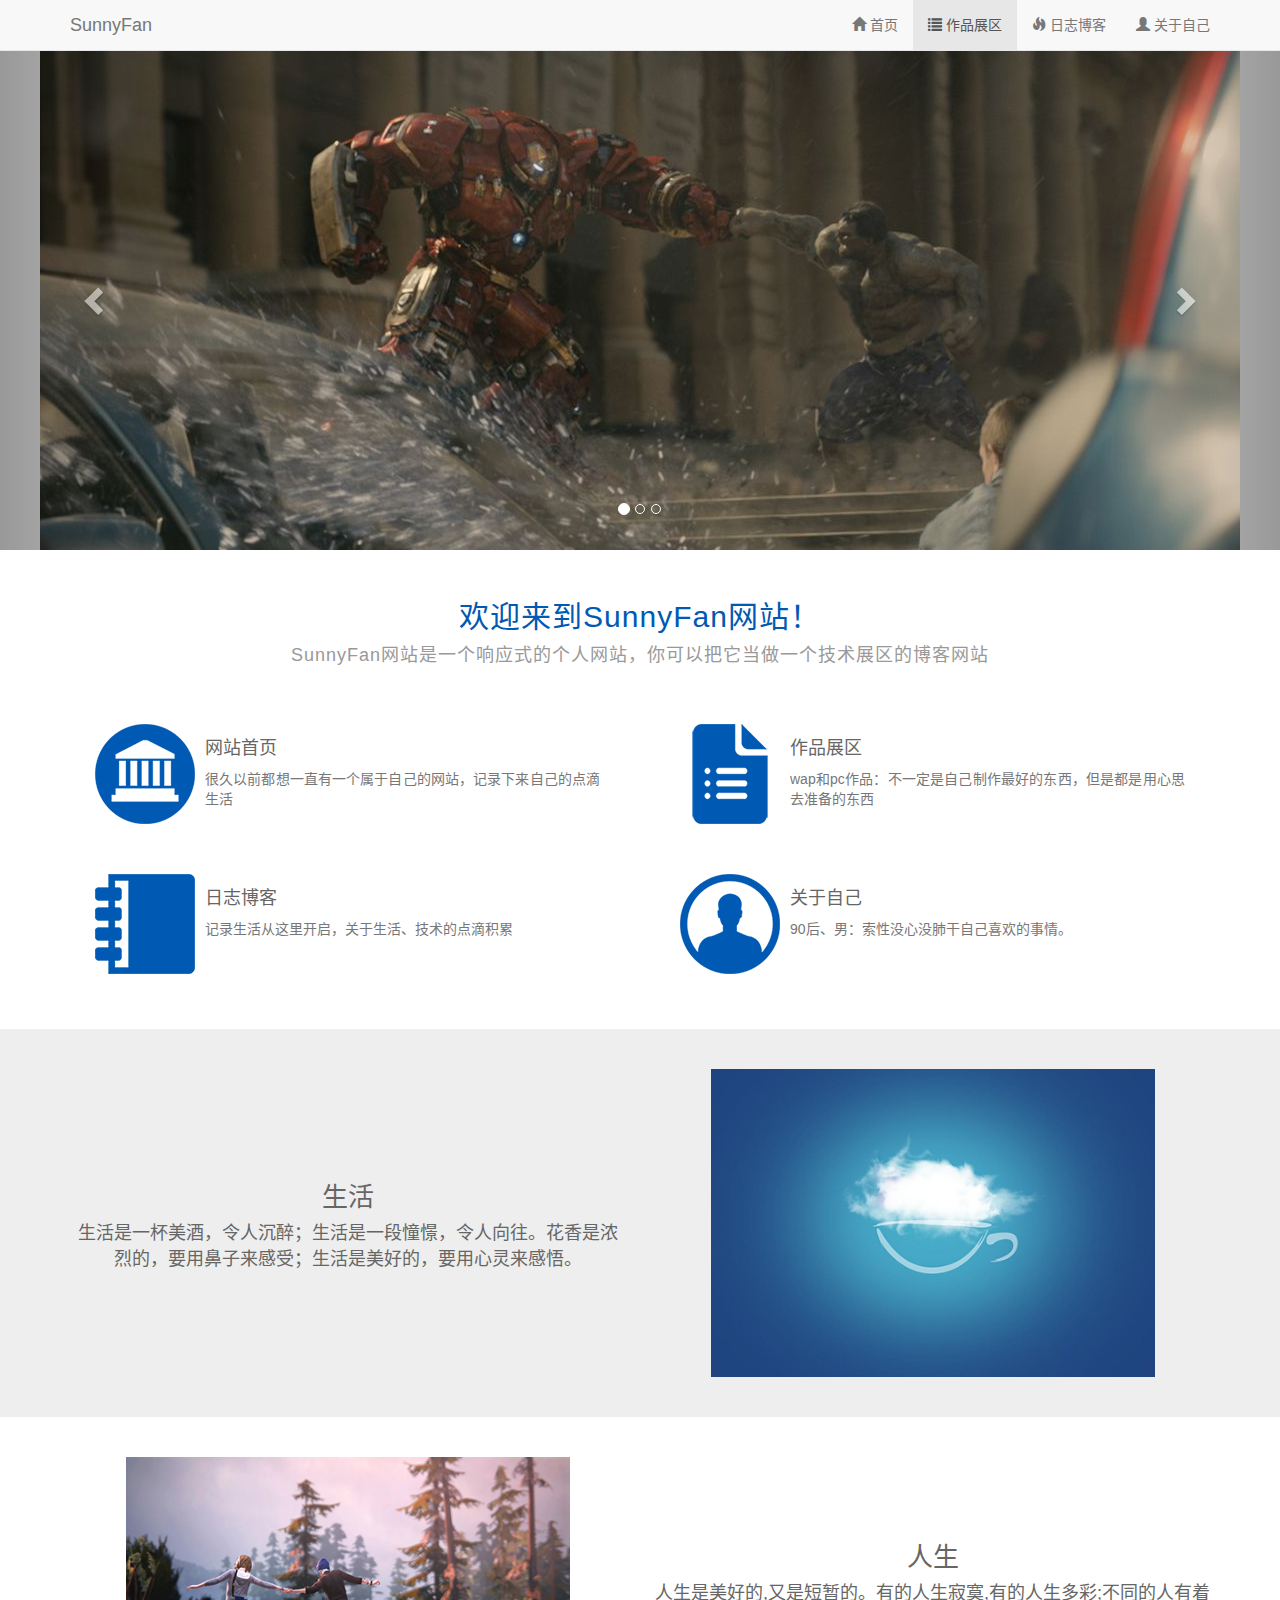
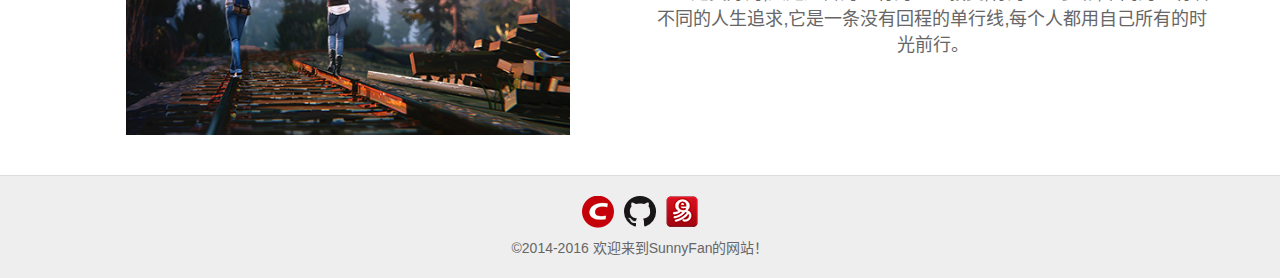
==== information.html @ e87c5fbc "add file" ====
<!DOCTYPE html>
<html lang="zh-cn">
<head>
	<meta charset="UTF-8">
	<meta http-equiv="X-UA-Compatible" content="IE=edge">
	<meta name="viewport" content="width=device-width, initial-scale=1">
	<meta name="keywords" content="SunnyFan，fx35792，fanfan，blog">
	<meta name="description" content="SunnFan是一个个人网站">
	<link rel="icon" href="favicon.ico" type="image/x-icon" />
	<title>SunnyFan</title>
	<!--public-->
	<link rel="stylesheet" type="text/css" href="css/public/bootstrap.css">
	<link rel="stylesheet" type="text/css" href="css/public/common.css">
	<link rel="stylesheet" type="text/css" href="css/index/index.css">

	<!--[if lt IE 9]>
    <script type="text/javascript" src="js/public/html5shiv.min.js"></script>
    <script type="text/javascript" src="js/public/respond.min.js"></script>
    <![endif]-->
	<!--index-->
</head>
<body>
	<!--navigation-->
	<nav class="navbar navbar-default navbar-fixed-top">
		<div class="container">
			<div class="navbar-header">				
				<a class="navbar-brand" href="index.html">SunnyFan</a>
				<button type="button" class="navbar-toggle" data-toggle="collapse" data-target="#navbar-collapse" >
					<span class="icon-bar"></span>
					<span class="icon-bar"></span>
					<span class="icon-bar"></span>
				</button>
			</div>
			<div class="collapse navbar-collapse" id="navbar-collapse">
				<ul class="nav navbar-nav navbar-right header-nav-mar">
					<li>
						<a href="index.html"><span class="glyphicon glyphicon-home"></span> 首页</a>
					</li>
					<li class="active">
						<a href="case.html"><span class="glyphicon glyphicon-list"></span> 作品展区</a>
					</li>
					<li>
						<a href="information.html"><span class="glyphicon glyphicon-fire"></span> 日志博客</a>
					</li>
					<li>
						<a href="about.html"><span class="glyphicon glyphicon-user"></span> 关于自己</a>
					</li>
				</ul>
			</div>			
		</div>		
	</nav>
	<!--轮播图-->
	<div id="myCarousel" class="carousel slide">
		<ol class="carousel-indicators">
			<li data-target="#myCarousel" data-slide-to="0" class="active"></li>
			<li data-target="#myCarousel" data-slide-to="1"></li>
			<li data-target="#myCarousel" data-slide-to="2"></li>
		</ol>
		<div class="carousel-inner">
			<div class="item active" style="background:#ccc">
				<img src="images/index/slide1.jpg" alt="第一张">
			</div>
			<div class="item" style="background:#ddd">
				<img src="images/index/slide2.jpg" alt="第一张">
			</div>
			<div class="item" style="background:#eee">
				<img src="images/index/slide3.jpg" alt="第一张">
			</div>
		</div>
		<!-- 
		<a href="#myCarousel" data-slide="prev" class="carousel-control left">&lsaquo;</a>
		<a href="#myCarousel" data-slide="next" class="carousel-control right">&rsaquo;</a> 
		-->
		<a href="#myCarousel" data-slide="prev" class="carousel-control left">
			<span class="glyphicon glyphicon-chevron-left"></span>
		</a>
		<a href="#myCarousel" data-slide="next" class="carousel-control right">
			<span class="glyphicon glyphicon-chevron-right"></span>
		</a>
	</div>
	<!--tab1-->
	<div class="tab1">
		<div class="container">
			<div class="part1">
				<h2 class="tab-h2">欢迎来到SunnyFan网站！</h2>
				<p class="tab-p">SunnyFan网站是一个响应式的个人网站，你可以把它当做一个技术展区的博客网站</p>
			</div>			
			<div class="row">
				<div class="col-md-6">
					<div class="media medie-item">
						<div class="media-left">
							<img src="images/index/media-item1.png" class="media-object" alt="">
						</div>
						<div class="media-body">
							<h4 class="media-heading">网站首页</h4>
							<p class="text-muted text-content">
								很久以前都想一直有一个属于自己的网站，记录下来自己的点滴生活
							</p>
						</div>
					</div>
				</div>
				<div class="col-md-6">
					<div class="media medie-item">
						<div class="media-left">
							<img src="images/index/media-item2.png" class="media-object" alt="">
						</div>
						<div class="media-body">
							<h4 class="media-heading">作品展区</h4>
							<p class="text-muted text-content">
								wap和pc作品：不一定是自己制作最好的东西，但是都是用心思去准备的东西
							</p>
						</div>
					</div>
				</div>
				<div class="col-md-6">
					<div class="media medie-item">
						<div class="media-left">
							<img src="images/index/media-item3.png" class="media-object" alt="">
						</div>
						<div class="media-body">
							<h4 class="media-heading">日志博客</h4>
							<p class="text-muted text-content">
								记录生活从这里开启，关于生活、技术的点滴积累
							</p>
						</div>
					</div>
				</div>
				<div class="col-md-6">
					<div class="media medie-item">
						<div class="media-left">
							<img src="images/index/media-item4.png" class="media-object" alt="">
						</div>
						<div class="media-body">
							<h4 class="media-heading">关于自己</h4>
							<p class="text-muted text-content">
								90后、男：索性没心没肺干自己喜欢的事情。
							</p>
						</div>
					</div>
				</div>
			</div>
		</div>		
	</div>
	
	<!--tab2-->
	<div class="tab2">
		<div class="container">
			<div class="row">
				<div class="col-md-6 col-sm-6 tab2-img">
					<img src="images/index/tab2-ico1.png" class="img-responsive center-block auto" alt="生活">
				</div>					
				<div class="col-md-6 col-sm-6 text tab2-text">
					<h3>生活</h3>
					<p>生活是一杯美酒，令人沉醉；生活是一段憧憬，令人向往。花香是浓烈的，要用鼻子来感受；生活是美好的，要用心灵来感悟。</p>
				</div>						
			</div>
		</div>
	</div>

	<!--tab3-->
	<div class="tab3">
		<div class="container">
			<div class="row">
				<div class="col-md-6 col-sm-6">
					<img src="images/index/tab2-ico2.png" class="img-responsive center-block auto" alt="人生">
				</div>
				<div class="col-md-6 col-sm-6 text">
					<h3>人生</h3>
					<p>人生是美好的,又是短暂的。有的人生寂寞,有的人生多彩;不同的人有着不同的人生追求,它是一条没有回程的单行线,每个人都用自己所有的时光前行。</p>
				</div>				
			</div>
		</div>
	</div>

	<footer id="footer">
		<div class="container">
			<div class="footer_img">
				<a href="http://blog.csdn.net/u013630488?viewmode=list" target="_blank">
					<img src="images/public/iconfont-csdn.png" alt="csdn">
				</a>
				<a href="https://github.com/fx35792" target="_blank">
					<img src="images/public/iconfont-github.png" alt="github">
				</a>
				<a href="mailto:fx35792@163.com" target="_blank">
					<img src="images/public/iconfont-email.png" alt="email">
				</a>
			</div>
			<p>&copy;2014-2016 欢迎来到SunnyFan的网站！</p>
		</div>
	</footer>

	<script type="text/javascript" src="js/public/jquery.min.js"></script>
	<script type="text/javascript" src="js/public/bootstrap.js"></script>
	<script type="text/javascript" src="js/index/index.js"></script>
</body>
</html>
---- css/public/common.css ----
body{font-family: "Helvetica Neue", Helvetica,Arial,"Microsoft Yahei UI", "Microsoft Yahei",SimHei,"\5B8B\4F53",SimSun, sans-serif;color:#666;}
/**navigation**/
.header-nav-mar{margin-top: 0;}
/**轮播图**/
#myCarousel{margin-top:50px;}
.carousel-inner img{margin:0 auto;}
/*.carousel-control{font-size: 70px;}*/
/**footer**/
#footer{padding:10px 0px;background:#eee;border-top:1px solid #ddd;}
#footer p{text-align: center;}
.footer_img{width:auto;margin:10px auto;text-align: center;}
.footer_img a{display: inline-block;margin:0px 3px;}
---- css/index/index.css ----
.tab1{margin:30px 0;color: #666;}
.part1{margin-bottom: 30px;text-align: center;}
.tab-h2{font-size: 20px;letter-spacing: 1px;color: #0059b2;}
.tab-p{font-size: 15px;letter-spacing: 1px;color:#999;}
.medie-item{padding: 25px;}
.media-heading{margin:15px 0px 10px 0px;}
.text-content{text-align: justify;}

.tab2{background: #eee;padding:40px 20px;text-align: center;}
.tab2 img{width:80%;height: 80%;}

.tab3{padding:40px 20px;text-align: center;}
.tab3 img{width:80%;height: 80%;}

.text h3{font-size: 20px;}
.text p{font-size: 14px;}

/**中等屏幕 （桌面显示器，大于等于992px）**/
@media (min-width:768px){
.tab-h2{font-size: 26px;}
.tab-p{font-size: 16px;}

.text h3{font-size: 22px;}
.text p{font-size: 15px;}

.tab2-text{float: left;}
.tab2-img{float: right;}
}
/**中等屏幕 （桌面显示器，大于等于992px）**/
@media (min-width:992px){
.tab-h2{font-size: 28px;}
.tab-p{font-size: 17px;}

.text h3{font-size: 24px;}
.text p{font-size: 16px;}
}
/**中等屏幕 （桌面显示器，大于等于1200px）**/
@media (min-width:1200px){
.tab-h2{font-size: 30px;}
.tab-p{font-size: 18px;}

.text h3{font-size: 26px;}
.text p{font-size: 18px;}
}
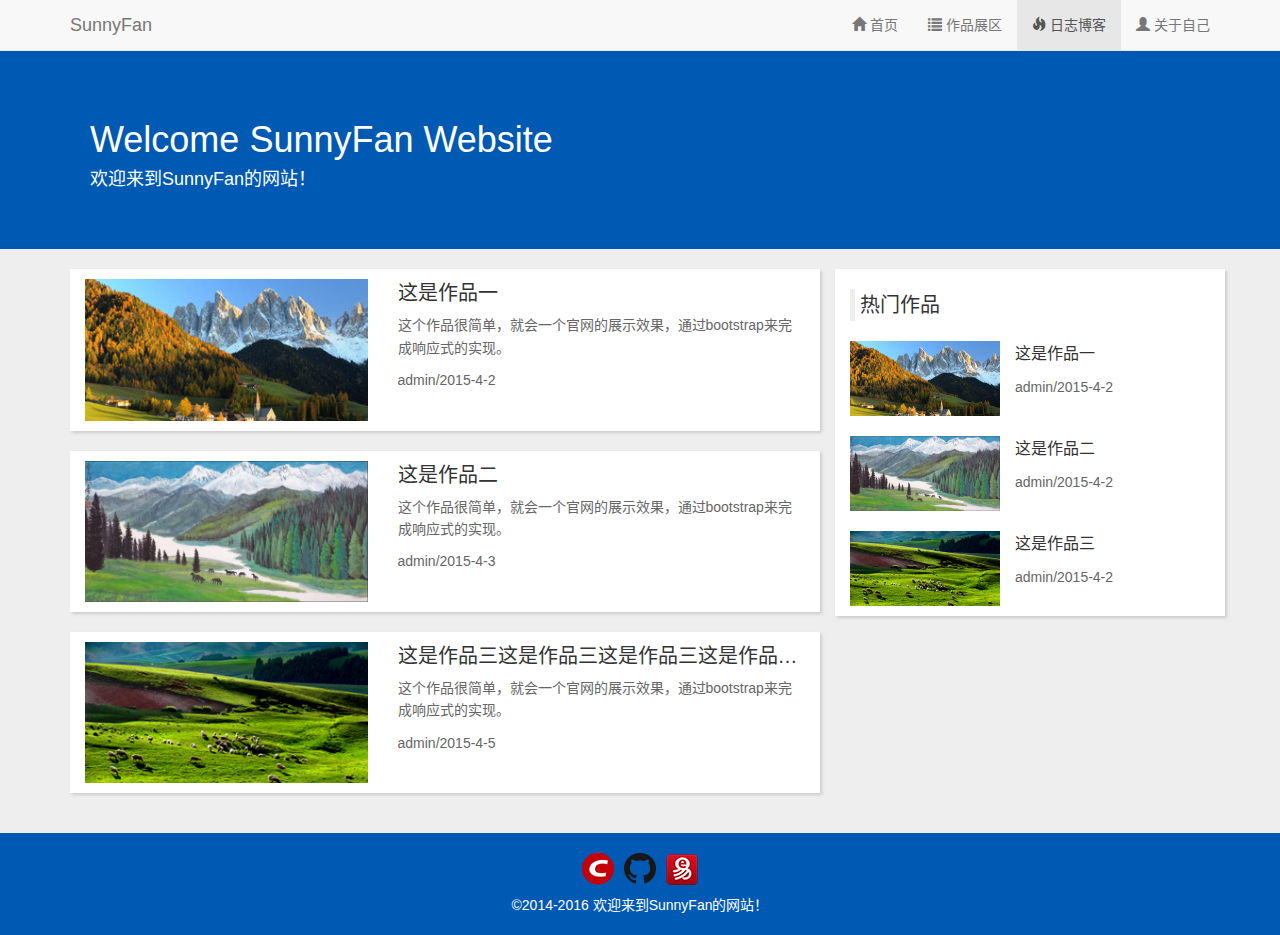
==== commit b1fcb31d: "add file" ====
--- a/information.html
+++ b/information.html
@@ -11,7 +11,7 @@
 	<!--public-->
 	<link rel="stylesheet" type="text/css" href="css/public/bootstrap.css">
 	<link rel="stylesheet" type="text/css" href="css/public/common.css">
-	<link rel="stylesheet" type="text/css" href="css/index/index.css">
+	<link rel="stylesheet" type="text/css" href="css/information/information.css">
 
 	<!--[if lt IE 9]>
     <script type="text/javascript" src="js/public/html5shiv.min.js"></script>
@@ -36,10 +36,10 @@
 					<li>
 						<a href="index.html"><span class="glyphicon glyphicon-home"></span> 首页</a>
 					</li>
-					<li class="active">
+					<li>
 						<a href="case.html"><span class="glyphicon glyphicon-list"></span> 作品展区</a>
 					</li>
-					<li>
+					<li  class="active">
 						<a href="information.html"><span class="glyphicon glyphicon-fire"></span> 日志博客</a>
 					</li>
 					<li>
@@ -49,128 +49,102 @@
 			</div>			
 		</div>		
 	</nav>
-	<!--轮播图-->
-	<div id="myCarousel" class="carousel slide">
-		<ol class="carousel-indicators">
-			<li data-target="#myCarousel" data-slide-to="0" class="active"></li>
-			<li data-target="#myCarousel" data-slide-to="1"></li>
-			<li data-target="#myCarousel" data-slide-to="2"></li>
-		</ol>
-		<div class="carousel-inner">
-			<div class="item active" style="background:#ccc">
-				<img src="images/index/slide1.jpg" alt="第一张">
-			</div>
-			<div class="item" style="background:#ddd">
-				<img src="images/index/slide2.jpg" alt="第一张">
-			</div>
-			<div class="item" style="background:#eee">
-				<img src="images/index/slide3.jpg" alt="第一张">
-			</div>
-		</div>
-		<!-- 
-		<a href="#myCarousel" data-slide="prev" class="carousel-control left">&lsaquo;</a>
-		<a href="#myCarousel" data-slide="next" class="carousel-control right">&rsaquo;</a> 
-		-->
-		<a href="#myCarousel" data-slide="prev" class="carousel-control left">
-			<span class="glyphicon glyphicon-chevron-left"></span>
-		</a>
-		<a href="#myCarousel" data-slide="next" class="carousel-control right">
-			<span class="glyphicon glyphicon-chevron-right"></span>
-		</a>
-	</div>
-	<!--tab1-->
-	<div class="tab1">
+	
+	<!--jumbotron-->
+	<div class="jumbotron">
 		<div class="container">
-			<div class="part1">
-				<h2 class="tab-h2">欢迎来到SunnyFan网站！</h2>
-				<p class="tab-p">SunnyFan网站是一个响应式的个人网站，你可以把它当做一个技术展区的博客网站</p>
-			</div>			
-			<div class="row">
-				<div class="col-md-6">
-					<div class="media medie-item">
-						<div class="media-left">
-							<img src="images/index/media-item1.png" class="media-object" alt="">
-						</div>
-						<div class="media-body">
-							<h4 class="media-heading">网站首页</h4>
-							<p class="text-muted text-content">
-								很久以前都想一直有一个属于自己的网站，记录下来自己的点滴生活
-							</p>
-						</div>
-					</div>
-				</div>
-				<div class="col-md-6">
-					<div class="media medie-item">
-						<div class="media-left">
-							<img src="images/index/media-item2.png" class="media-object" alt="">
-						</div>
-						<div class="media-body">
-							<h4 class="media-heading">作品展区</h4>
-							<p class="text-muted text-content">
-								wap和pc作品：不一定是自己制作最好的东西，但是都是用心思去准备的东西
-							</p>
-						</div>
-					</div>
-				</div>
-				<div class="col-md-6">
-					<div class="media medie-item">
-						<div class="media-left">
-							<img src="images/index/media-item3.png" class="media-object" alt="">
-						</div>
-						<div class="media-body">
-							<h4 class="media-heading">日志博客</h4>
-							<p class="text-muted text-content">
-								记录生活从这里开启，关于生活、技术的点滴积累
-							</p>
-						</div>
-					</div>
-				</div>
-				<div class="col-md-6">
-					<div class="media medie-item">
-						<div class="media-left">
-							<img src="images/index/media-item4.png" class="media-object" alt="">
-						</div>
-						<div class="media-body">
-							<h4 class="media-heading">关于自己</h4>
-							<p class="text-muted text-content">
-								90后、男：索性没心没肺干自己喜欢的事情。
-							</p>
-						</div>
-					</div>
-				</div>
-			</div>
-		</div>		
-	</div>
-	
-	<!--tab2-->
-	<div class="tab2">
-		<div class="container">
-			<div class="row">
-				<div class="col-md-6 col-sm-6 tab2-img">
-					<img src="images/index/tab2-ico1.png" class="img-responsive center-block auto" alt="生活">
-				</div>					
-				<div class="col-md-6 col-sm-6 text tab2-text">
-					<h3>生活</h3>
-					<p>生活是一杯美酒，令人沉醉；生活是一段憧憬，令人向往。花香是浓烈的，要用鼻子来感受；生活是美好的，要用心灵来感悟。</p>
-				</div>						
-			</div>
+			<h2>Welcome SunnyFan Website</h2>
+			<h4>欢迎来到SunnyFan的网站！</h4>
 		</div>
 	</div>
 
-	<!--tab3-->
-	<div class="tab3">
-		<div class="container">
-			<div class="row">
-				<div class="col-md-6 col-sm-6">
-					<img src="images/index/tab2-ico2.png" class="img-responsive center-block auto" alt="人生">
-				</div>
-				<div class="col-md-6 col-sm-6 text">
-					<h3>人生</h3>
-					<p>人生是美好的,又是短暂的。有的人生寂寞,有的人生多彩;不同的人有着不同的人生追求,它是一条没有回程的单行线,每个人都用自己所有的时光前行。</p>
-				</div>				
-			</div>
-		</div>
-	</div>
+	<!--information-->
+    <div id="information">
+    	<div class="container">
+	    	<div class="row">
+	    		<div class="col-md-8">
+	    			<div class="container-fluid" style="padding:0">
+	    				<div class="row info-content">
+	    					<div class="col-md-5 col-sm-5 col-xs-5">
+	    						<img src="images/information/info1.jpg" class="img-responsive" alt="图片一">
+	    					</div>
+	    					<div class="col-md-7 col-sm-7 col-xs-7">
+	    						<h4>这是作品一</h4>
+	    						<p class="hidden-xs">
+	    							这个作品很简单，就会一个官网的展示效果，通过bootstrap来完成响应式的实现。
+	    						</p>
+	    						<p>admin/2015-4-2</p>
+	    					</div>
+	    				</div>
+	    				<div class="row info-content">
+	    					<div class="col-md-5 col-sm-5 col-xs-5">
+	    						<img src="images/information/info2.jpg" class="img-responsive" alt="图片二">
+	    					</div>
+	    					<div class="col-md-7 col-sm-7 col-xs-7">
+	    						<h4>这是作品二</h4>
+	    						<p class="hidden-xs">
+	    							这个作品很简单，就会一个官网的展示效果，通过bootstrap来完成响应式的实现。
+	    						</p>
+	    						<p>admin/2015-4-3</p>
+	    					</div>
+	    				</div>
+	    				<div class="row info-content">
+	    					<div class="col-md-5 col-sm-5 col-xs-5">
+	    						<img src="images/information/info3.jpg" class="img-responsive" alt="图片三">
+	    					</div>
+	    					<div class="col-md-7 col-sm-7 col-xs-7">
+	    						<h4>这是作品三这是作品三这是作品三这是作品三这是作品三这是作品三这是作品三</h4>
+	    						<p class="hidden-xs">
+	    							这个作品很简单，就会一个官网的展示效果，通过bootstrap来完成响应式的实现。
+	    						</p>
+	    						<p>admin/2015-4-5</p>
+	    					</div>
+	    				</div>
+	    			</div>
+	    		</div>
+	    		<div class="col-md-4 info-right hidden-sm hidden-xs">
+	    			<blockquote>
+	    				<h2>热门作品</h2>
+	    			</blockquote>
+	    			<div class="container-fluid">
+	    				<div class="row">
+	    					<div class="col-md-5 col-sm-5 col-xs-5 info-right-cont">
+	    						<img src="images/information/info1.jpg" class="img-responsive" alt="图片一">
+	    					</div>
+	    					<div class="col-md-7 col-sm-7 col-xs-7 info-right-cont2">
+	    						<h4>这是作品一</h4>
+	    						<p>admin/2015-4-2</p>
+	    					</div>
+	    				</div>
+	    				<div class="row">
+	    					<div class="col-md-5 col-sm-5 col-xs-5 info-right-cont">
+	    						<img src="images/information/info2.jpg" class="img-responsive" alt="图片一">
+	    					</div>
+	    					<div class="col-md-7 col-sm-7 col-xs-7 info-right-cont2">
+	    						<h4>这是作品二</h4>
+	    						<p>admin/2015-4-2</p>
+	    					</div>
+	    				</div>
+	    				<div class="row">
+	    					<div class="col-md-5 col-sm-5 col-xs-5 info-right-cont">
+	    						<img src="images/information/info3.jpg" class="img-responsive" alt="图片一">
+	    					</div>
+	    					<div class="col-md-7 col-sm-7 col-xs-7 info-right-cont2">
+	    						<h4>这是作品三</h4>
+	    						<p>admin/2015-4-2</p>
+	    					</div>
+	    				</div>
+	    			</div>
+	    		</div>
+	    	</div>
+    		
+    	</div>
+    </div>	
+
+
+
+
+
 
 	<footer id="footer">
 		<div class="container">
--- a/css/public/common.css
+++ b/css/public/common.css
@@ -6,7 +6,7 @@
 .carousel-inner img{margin:0 auto;}
 /*.carousel-control{font-size: 70px;}*/
 /**footer**/
-#footer{padding:10px 0px;background:#eee;border-top:1px solid #ddd;}
+#footer{padding:10px 0px;background:#0059B2;color: #fff;}
 #footer p{text-align: center;}
 .footer_img{width:auto;margin:10px auto;text-align: center;}
 .footer_img a{display: inline-block;margin:0px 3px;}--- a/css/information/information.css
+++ b/css/information/information.css
@@ -0,0 +1,37 @@
+/**jumbotron**/
+.jumbotron{margin:50px 0 0 0;background: url(../../images/information/bg.png);color: #fff;padding:50px 0px;}
+.jumbotron h2{font-size: 26px;padding:0 0 0 20px;}
+.jumbotron h4{font-size: 15px;padding:0 0 0 20px;}
+
+/**information**/
+#information{padding:20px 0px;background: #eee;}
+.info-content{background: #fff;margin:0 0 20px 0;box-shadow: 2px 2px 3px #ccc;}
+.info-content img{padding:10px 0;}
+.info-content h4{color:#333;padding:3px 0 0 0;font-size: 14px;}
+.info-content p{line-height: 1.6;}
+
+.info-right{background: #fff;box-shadow: 2px 2px 3px #ccc;}
+.info-right blockquote{margin: 0;padding: 0;}
+.info-right blockquote h2{padding:5px;font-size:20px;color:#333;}
+.info-right-cont{margin:10px 0;padding:0;}
+.info-right h4{font-size:16px;color:#333;line-height: 1.6;}
+.info-right-cont2{padding-right:0;}
+
+/**小屏幕 （桌面显示器，大于等于768px）**/
+@media (min-width:768px){
+.jumbotron h2{font-size: 30px;}
+.jumbotron h4{font-size: 16px;}
+.info-content h4{font-size: 16px;overflow: hidden;white-space: nowrap;text-overflow: ellipsis;}
+}
+/**中等屏幕 （桌面显示器，大于等于992px）**/
+@media (min-width:992px){
+.jumbotron h2{font-size: 33px;}
+.jumbotron h4{font-size: 17px;}
+.info-content h4{font-size: 18px;}
+}
+/**大屏幕 （桌面显示器，大于等于1200px）**/
+@media (min-width:1200px){
+.jumbotron h2{font-size: 36px;}
+.jumbotron h4{font-size: 18px;}
+.info-content h4{font-size: 20px;}
+}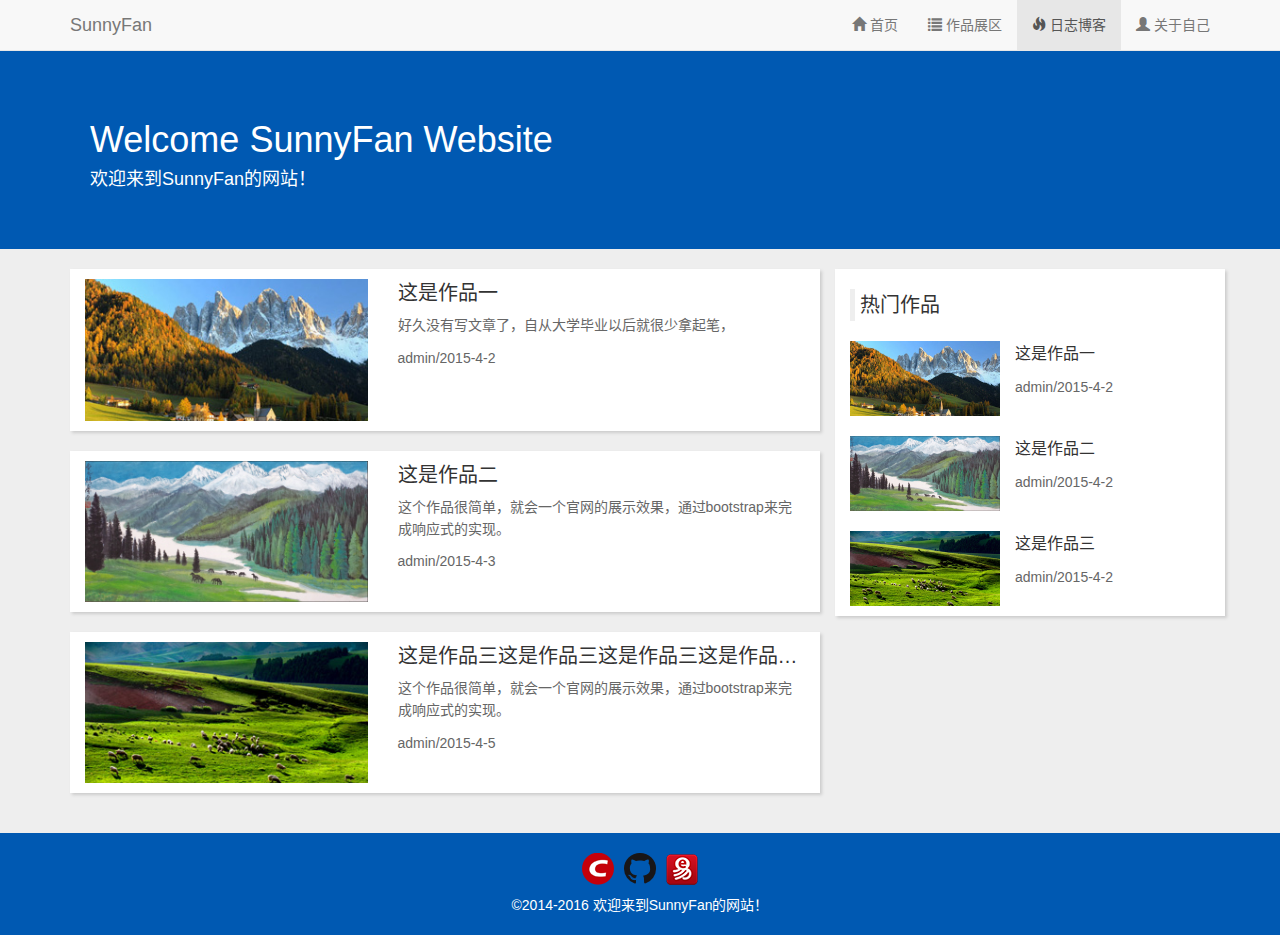
==== commit 4b204b36: "“add baidu statics" ====
--- a/information.html
+++ b/information.html
@@ -71,7 +71,7 @@
 	    					<div class="col-md-7 col-sm-7 col-xs-7">
 	    						<h4>这是作品一</h4>
 	    						<p class="hidden-xs">
-	    							这个作品很简单，就会一个官网的展示效果，通过bootstrap来完成响应式的实现。
+	    							好久没有写文章了，自从大学毕业以后就很少拿起笔，
 	    						</p>
 	    						<p>admin/2015-4-2</p>
 	    					</div>
